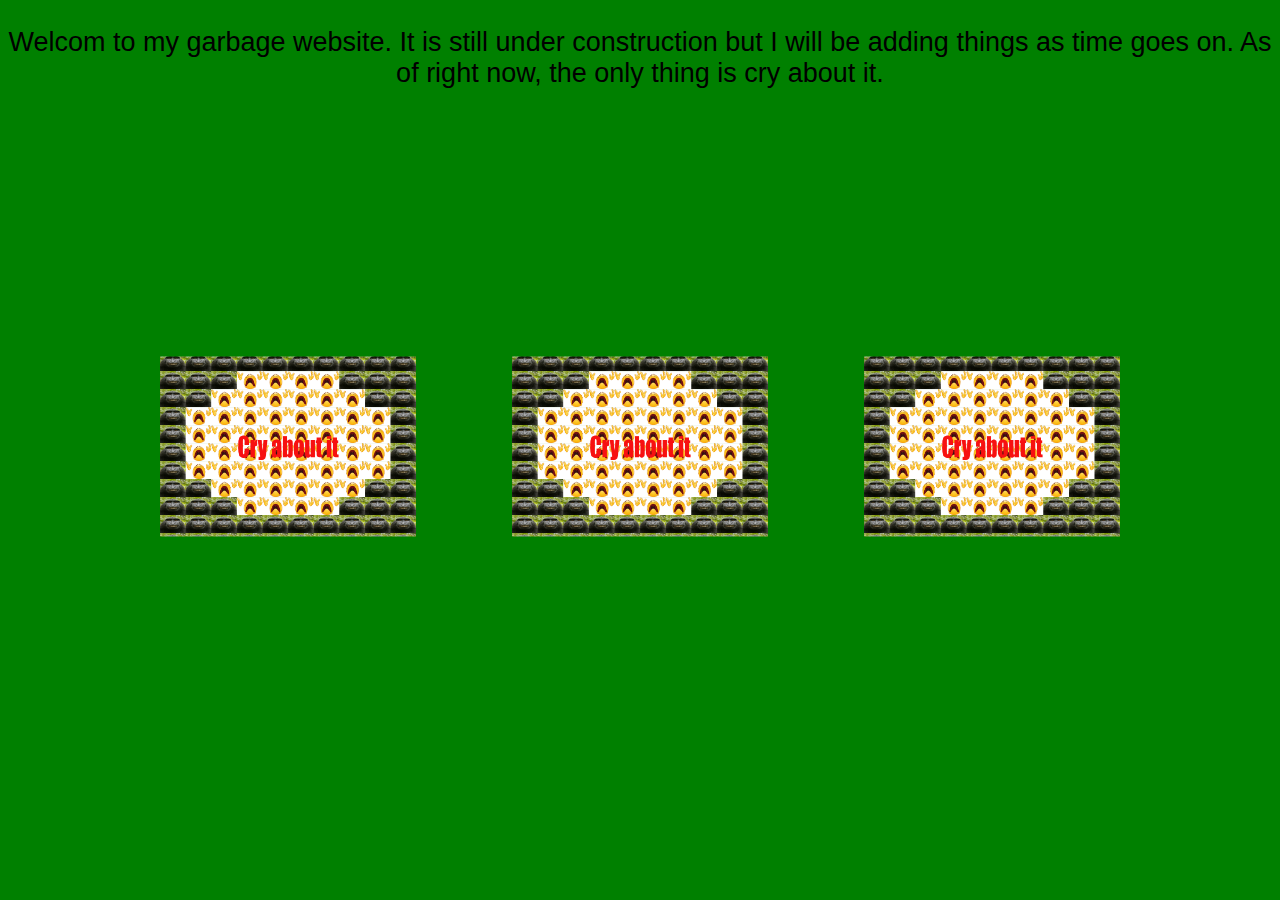
==== index.html @ cc0e8bf5 "test?" ====
<!DOCTYPE html>
<html>
    <head>
        <link rel = "stylesheet" type ="text/css" href = "style.css">
        <link rel="icon" type="image/x-icon" href="/images/pain.ico">
        <title> Main Page</title>
    </head>
    <body>
        <p>
            Welcom to my garbage website. It is still under construction but I
            will be adding things as time goes on. As of right now, the only thing is cry about it.
        </p>
        <div id = "box">
            <a href = "snake.html">
                <img src = "images/cry.png" width = "200" height = "150" id = "clink">
            </a>
             <a href = "cry">
                <img src = "images/cry.png" width = "200" height = "150" id = "clink">
            </a>
            <a href = "snake.html">
                <img src = "images/cry.png" width = "200" height = "150" id = "clink">
            </a>
        </div>
    </body>
</html>
---- style.css ----
html {
    scrollbar-width: none;/* hides firefox scrollbar*/
}
body{
    background-color:green;
    font-family:arial;
    font-size: 3vmin;
    margin: 0px;
    -ms-overflow-style: none;  /* hides scrollbar on IE and Edge */
    text-align:center;
    
}
body::-webkit-scrollbar {
display: none;/* hides scrolbar on chrome, safari, and opera*/
}
#tutorial{
    width: 100%;
    height: 100%;
    margin:0px;
    border: 0;
    display: block;
    /* No floating content on sides */
}
#box{
    width:75vw;
    display:flex;
    justify-content: space-between;
    position: absolute;
    transform: translate(-50%, -50%);
    left:50%;
    top: 50%;
}
#clink{
    width: 20vw;
    height: 20vh;
    z-index:1;/*displays on top of other things*/
    font-size: 1vmin;/*scales text font with window size*/
    transition: transform 1s, z-index 0.2s;
}
#clink:hover{
    z-index:2;
    transform: scale(1.25);
}
.top{
    position: absolute;
    left: 50%;
    top: 50%;
    transform: translate(-50%, -50%);/*centers div*/
    z-index:1;/*displays on top of other things*/
    font-size: 15vmin;/*scales text font with window size*/
    color:#f71111;
    
}
.banner{
    position: fixed;
    width: 100vw;
    height: 4vmin;
    z-index: 3;
}
#button{
    left: 1%;
    top:5%;
    position: absolute;
    padding: 0.1%;
    height: 3vmin;
    text-decoration: none;
    z-index: 4;
    background-color: #ff4500;
}
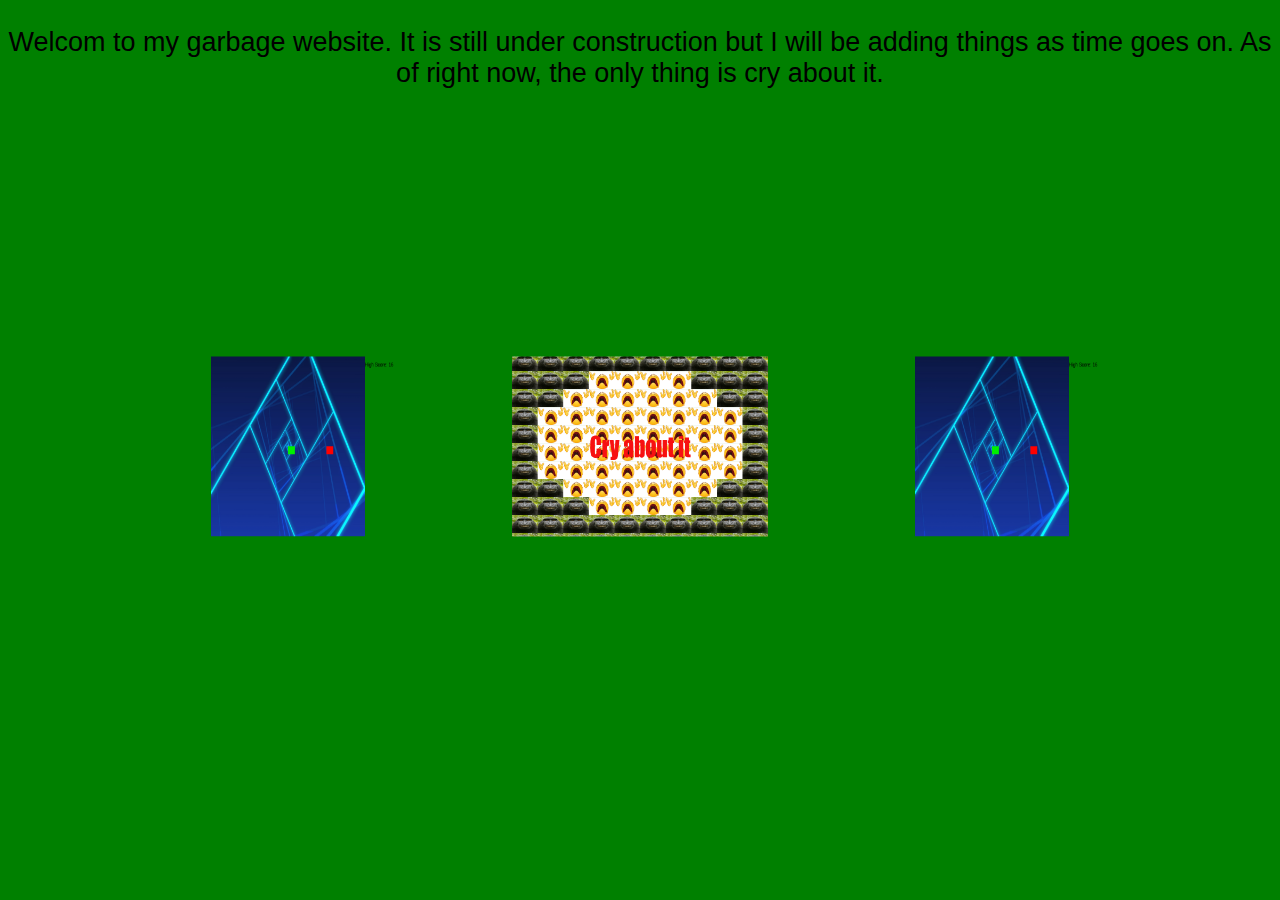
==== commit c2a9decd: "snake" ====
--- a/index.html
+++ b/index.html
@@ -12,13 +12,13 @@
         </p>
         <div id = "box">
             <a href = "snake.html">
-                <img src = "images/cry.png" width = "200" height = "150" id = "clink">
+                <img src = "images/snake.png" width = "200" height = "150" id = "clink">
             </a>
              <a href = "cry">
                 <img src = "images/cry.png" width = "200" height = "150" id = "clink">
             </a>
             <a href = "snake.html">
-                <img src = "images/cry.png" width = "200" height = "150" id = "clink">
+                <img src = "images/snake.png" width = "200" height = "150" id = "clink">
             </a>
         </div>
     </body>
--- a/style.css
+++ b/style.css
@@ -66,4 +66,16 @@
     text-decoration: none;
     z-index: 4;
     background-color: #ff4500;
+}
+#game{
+    margin:0px;
+    left:50%;
+    top:50%;
+    width: 60vw;
+    height:100vh;
+}
+#score{
+    position: absolute;
+    top:0;
+    left: 80%;
 }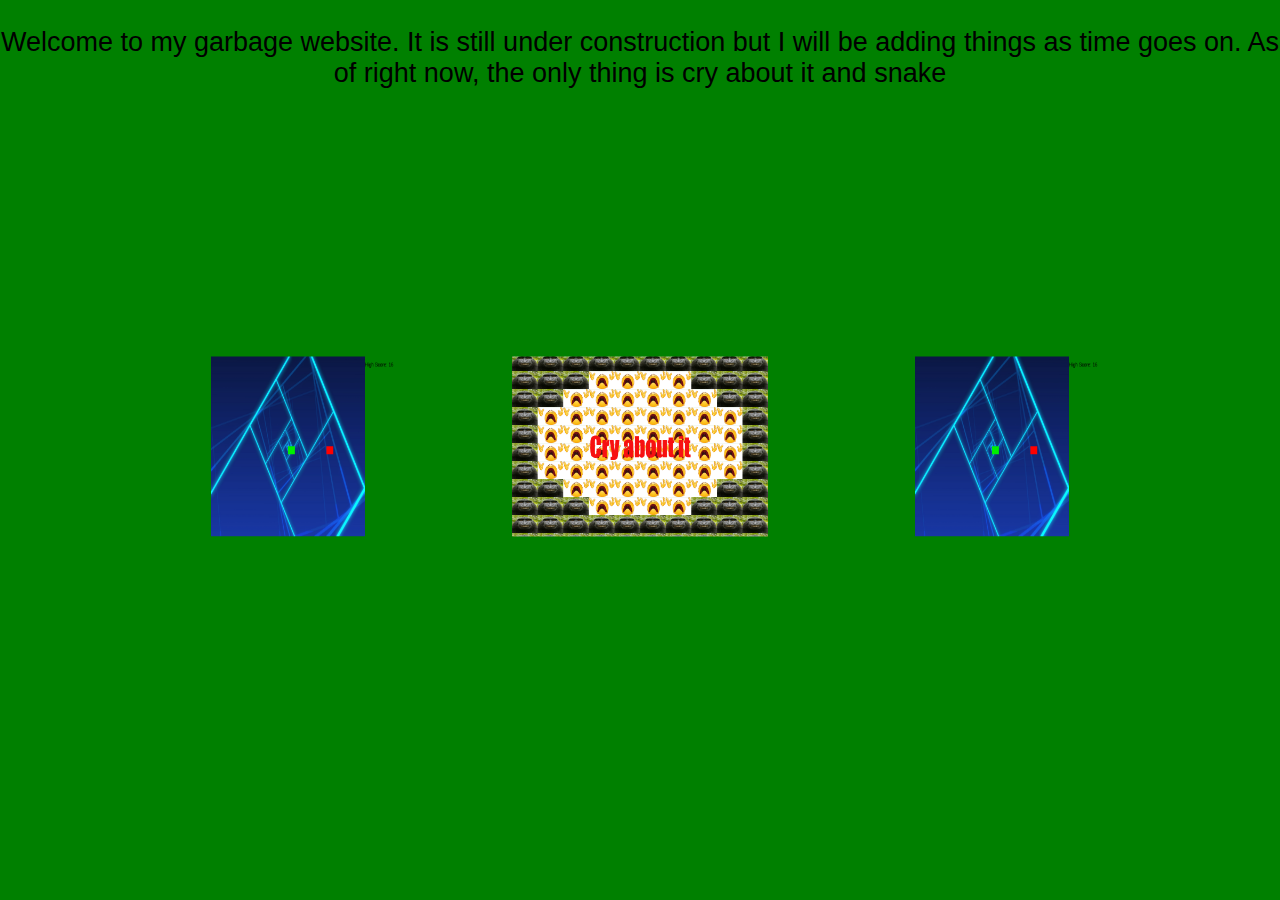
==== commit daa38299: "fixed slow apple generation for snake" ====
--- a/index.html
+++ b/index.html
@@ -7,8 +7,8 @@
     </head>
     <body>
         <p>
-            Welcom to my garbage website. It is still under construction but I
-            will be adding things as time goes on. As of right now, the only thing is cry about it.
+            Welcome to my garbage website. It is still under construction but I
+            will be adding things as time goes on. As of right now, the only thing is cry about it and snake
         </p>
         <div id = "box">
             <a href = "snake.html">
--- a/style.css
+++ b/style.css
@@ -71,8 +71,8 @@
     margin:0px;
     left:50%;
     top:50%;
-    width: 60vw;
-    height:100vh;
+    width: 100vmin;
+    height:100vmin;
 }
 #score{
     position: absolute;
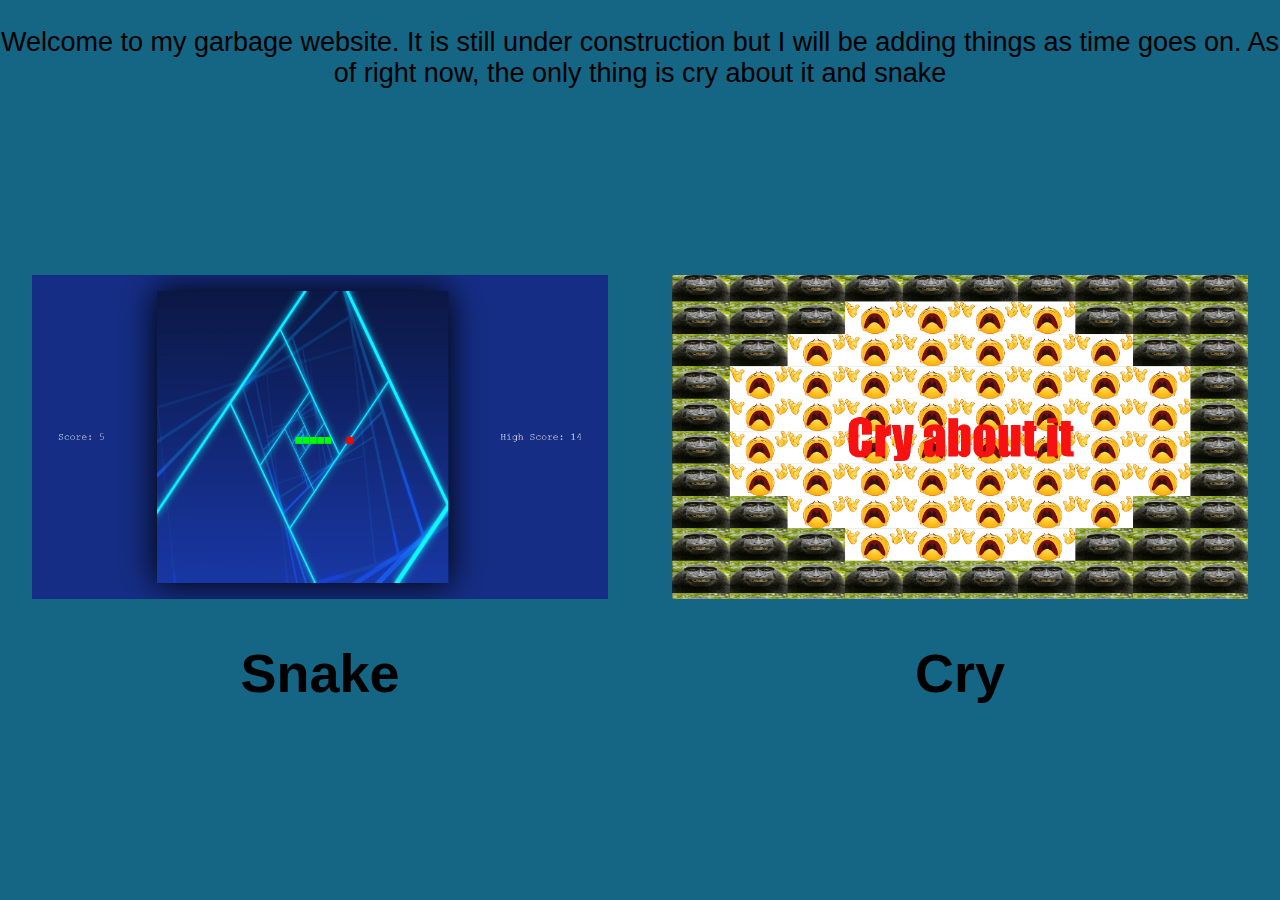
==== commit 64b7af79: "is pretty now" ====
--- a/index.html
+++ b/index.html
@@ -13,12 +13,15 @@
         <div id = "box">
             <a href = "snake.html">
                 <img src = "images/snake.png" width = "200" height = "150" id = "clink">
+                <h1>
+                    Snake
+                </h1>
             </a>
              <a href = "cry">
                 <img src = "images/cry.png" width = "200" height = "150" id = "clink">
-            </a>
-            <a href = "snake.html">
-                <img src = "images/snake.png" width = "200" height = "150" id = "clink">
+                <h1>
+                    Cry
+                </h1>
             </a>
         </div>
     </body>
--- a/style.css
+++ b/style.css
@@ -2,7 +2,7 @@
     scrollbar-width: none;/* hides firefox scrollbar*/
 }
 body{
-    background-color:green;
+    background-color:#156585;
     font-family:arial;
     font-size: 3vmin;
     margin: 0px;
@@ -21,25 +21,34 @@
     display: block;
     /* No floating content on sides */
 }
+a{
+    text-decoration: none;
+    color:black;
+    
+}a:visited{
+    color:black;
+}
 #box{
-    width:75vw;
+    width:100vw;
     display:flex;
-    justify-content: space-between;
-    position: absolute;
-    transform: translate(-50%, -50%);
-    left:50%;
-    top: 50%;
+    justify-content: space-around;
+    align-items:center;
+    align-content:center;
+    height:87vh;
+    flex-wrap:wrap;
 }
 #clink{
-    width: 20vw;
-    height: 20vh;
+    width: 64vmin;
+    height:36vmin;
     z-index:1;/*displays on top of other things*/
     font-size: 1vmin;/*scales text font with window size*/
-    transition: transform 1s, z-index 0.2s;
+    transition: transform 1s, z-index 0.2s ,box-shadow 1s;
 }
 #clink:hover{
-    z-index:2;
+    z-index:500;
     transform: scale(1.25);
+    box-shadow:0 0 1vmin 0.5vmin #351585;
+    
 }
 .top{
     position: absolute;
@@ -67,15 +76,31 @@
     z-index: 4;
     background-color: #ff4500;
 }
+#snake{
+    background-color:#152d85;
+    color: white;
+    cursor:none;
+}
+#container{
+    height: 100vh;
+    width: 100vw;
+    display:flex;
+    flex-wrap: wrap;
+    flex-direction: row;
+    justify-content:space-around;
+    align-items:center;
+    align-content:space-around;
+    font-family:courier new;
+}
 #game{
-    margin:0px;
-    left:50%;
-    top:50%;
-    width: 100vmin;
-    height:100vmin;
+    cursor:none;
+    height: 90vmin;
+    width: 90vmin;
+    box-shadow: 0 0 10vmin 0.2vmin #000;
 }
 #score{
-    position: absolute;
-    top:0;
-    left: 80%;
+    z-index:1;
+}
+#current{
+    z-index:1;
 }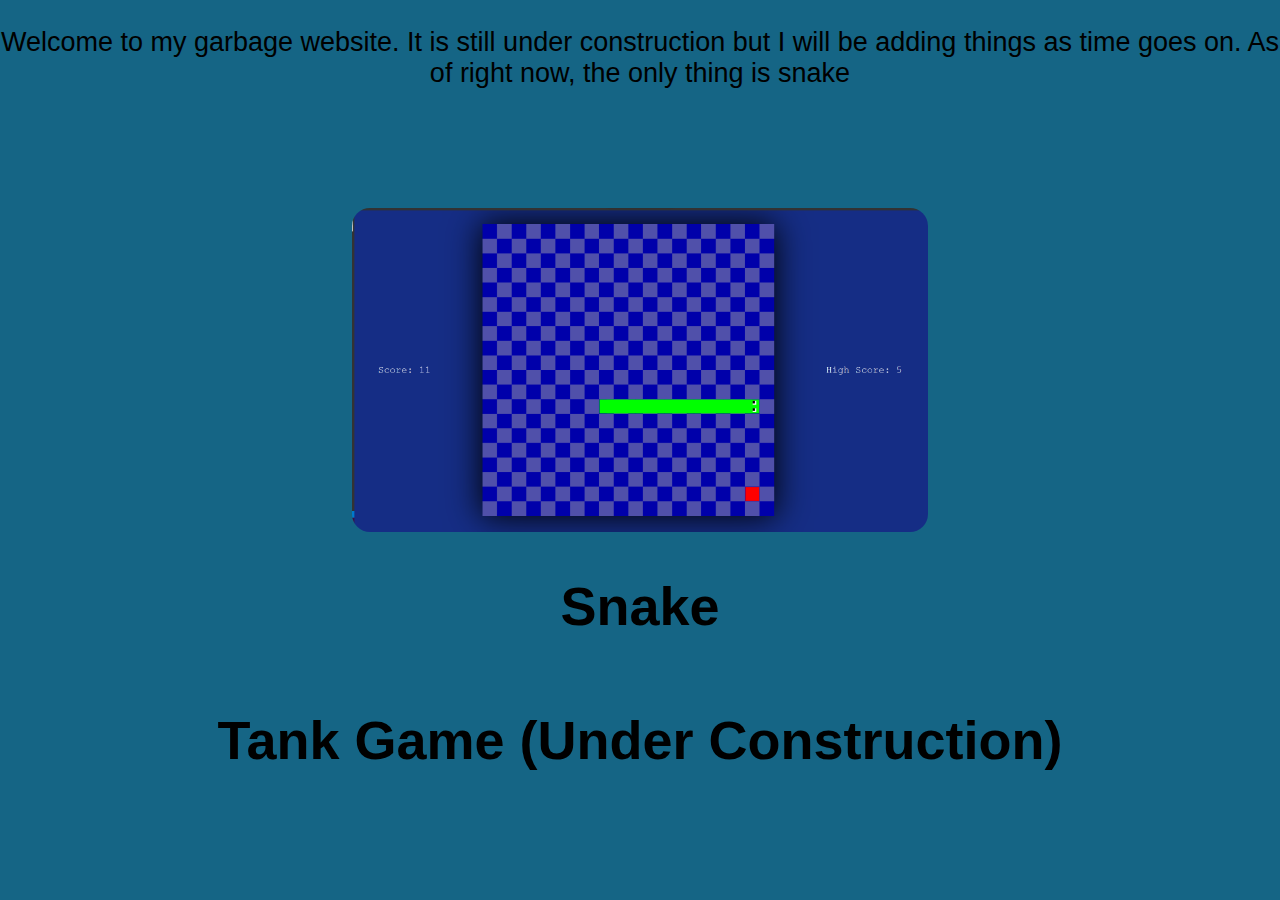
==== commit 67f7c5d2: "fixes and graphical updates" ====
--- a/index.html
+++ b/index.html
@@ -8,7 +8,7 @@
     <body>
         <p>
             Welcome to my garbage website. It is still under construction but I
-            will be adding things as time goes on. As of right now, the only thing is cry about it and snake
+            will be adding things as time goes on. As of right now, the only thing is snake
         </p>
         <div id = "box">
             <a href = "snake.html">
@@ -17,10 +17,9 @@
                     Snake
                 </h1>
             </a>
-             <a href = "cry">
-                <img src = "images/cry.png" width = "200" height = "150" id = "clink">
+             <a href = "tank">
                 <h1>
-                    Cry
+                    Tank Game (Under Construction)
                 </h1>
             </a>
         </div>
--- a/style.css
+++ b/style.css
@@ -38,6 +38,8 @@
     flex-wrap:wrap;
 }
 #clink{
+    box-sizing: border-box;
+    border-radius:2vmin;
     width: 64vmin;
     height:36vmin;
     z-index:1;/*displays on top of other things*/
@@ -46,7 +48,7 @@
 }
 #clink:hover{
     z-index:500;
-    transform: scale(1.25);
+    transform: scale(1.1);
     box-shadow:0 0 1vmin 0.5vmin #351585;
     
 }
@@ -67,19 +69,16 @@
     z-index: 3;
 }
 #button{
-    left: 1%;
-    top:5%;
-    position: absolute;
-    padding: 0.1%;
-    height: 3vmin;
-    text-decoration: none;
-    z-index: 4;
-    background-color: #ff4500;
+    background-color: #222222;
+    color: #eeeeee;
+    transition: transform 1s;
+}
+#button:hover{
+    transform:scale(1.1);
 }
 #snake{
     background-color:#152d85;
     color: white;
-    cursor:none;
 }
 #container{
     height: 100vh;
@@ -93,11 +92,12 @@
     font-family:courier new;
 }
 #game{
-    cursor:none;
     height: 90vmin;
     width: 90vmin;
     box-shadow: 0 0 10vmin 0.2vmin #000;
+    cursor:none;
 }
+
 #score{
     z-index:1;
 }
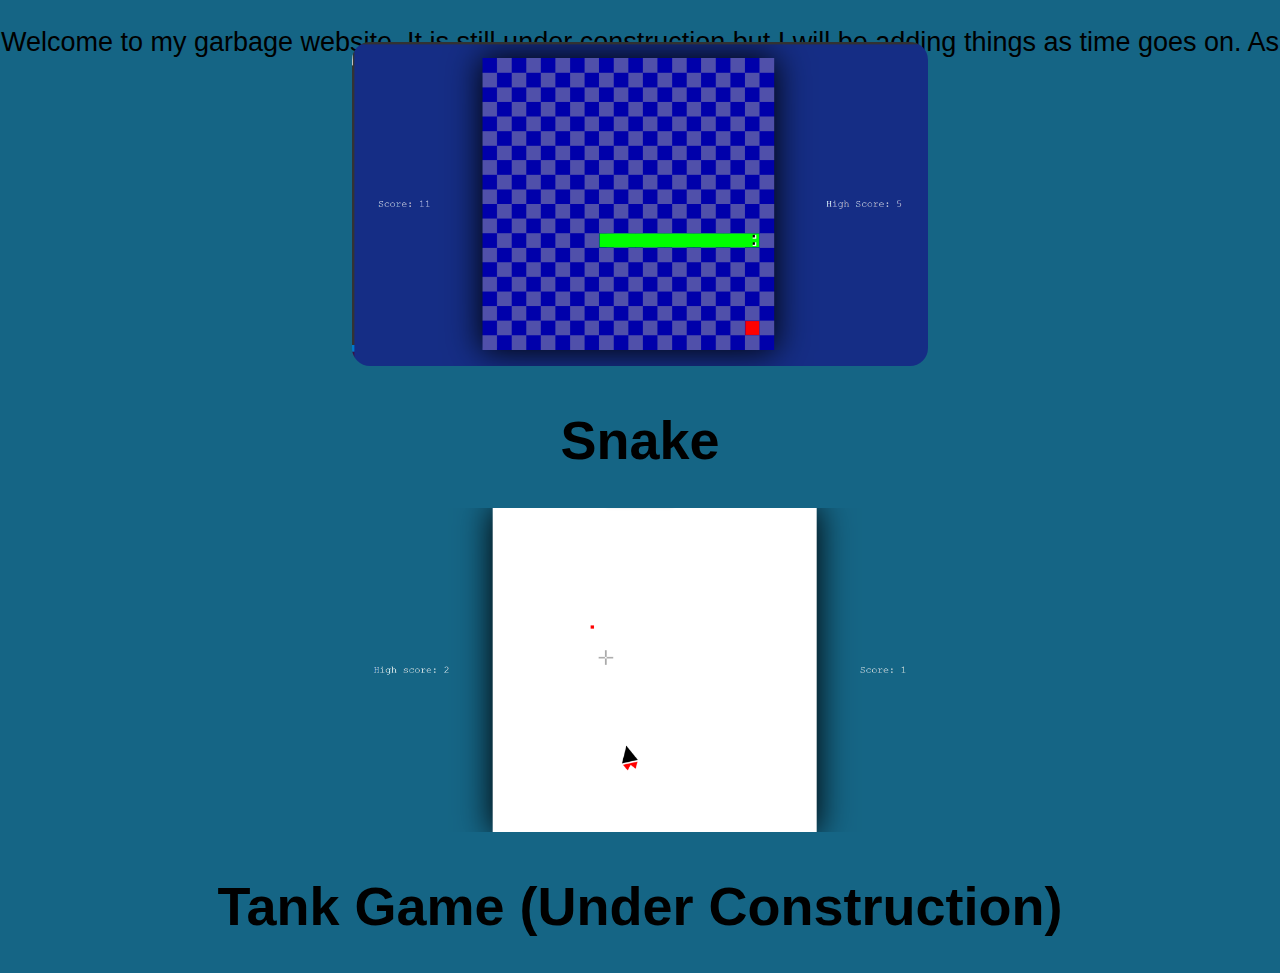
==== commit a1ec8e79: "fixed tank movement, added tank thumbnail to main page" ====
--- a/index.html
+++ b/index.html
@@ -12,12 +12,13 @@
         </p>
         <div id = "box">
             <a href = "snake.html">
-                <img src = "images/snake.png" width = "200" height = "150" id = "clink">
+                <img src = "images/snake.png" id = "clink">
                 <h1>
                     Snake
                 </h1>
             </a>
              <a href = "tank">
+                 <img src = "images/tank.png" id = "clink">
                 <h1>
                     Tank Game (Under Construction)
                 </h1>
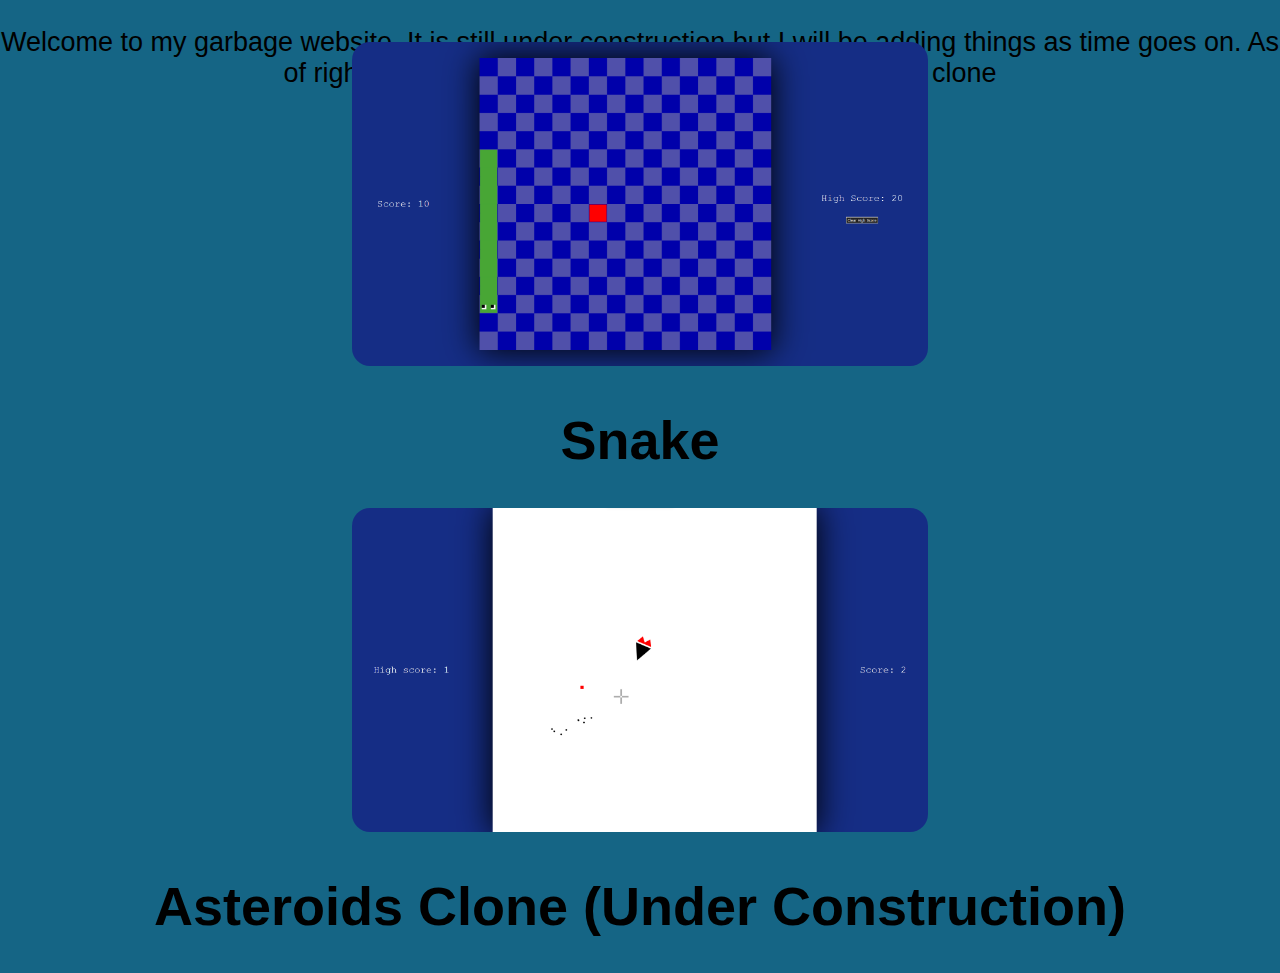
==== commit 154d1366: "fixed text" ====
--- a/index.html
+++ b/index.html
@@ -8,7 +8,7 @@
     <body>
         <p>
             Welcome to my garbage website. It is still under construction but I
-            will be adding things as time goes on. As of right now, the only thing is snake
+            will be adding things as time goes on. As of right now, the only thing is snake, and my asteroids clone
         </p>
         <div id = "box">
             <a href = "snake.html">
@@ -20,7 +20,7 @@
              <a href = "tank">
                  <img src = "images/tank.png" id = "clink">
                 <h1>
-                    Tank Game (Under Construction)
+                    Asteroids Clone (Under Construction)
                 </h1>
             </a>
         </div>
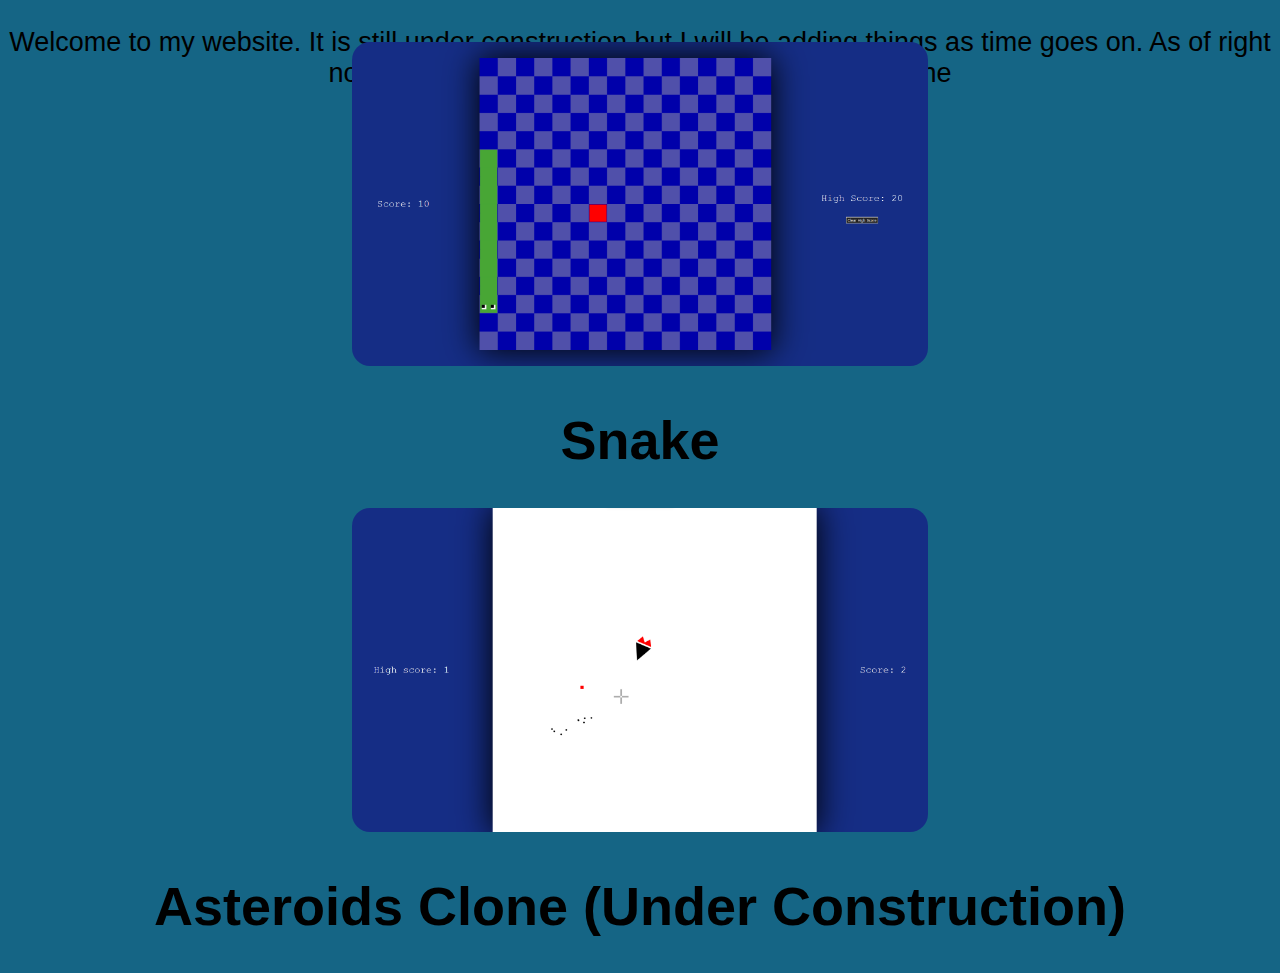
==== commit 1ff3063d: "added more comments to tank.js" ====
--- a/index.html
+++ b/index.html
@@ -7,7 +7,7 @@
     </head>
     <body>
         <p>
-            Welcome to my garbage website. It is still under construction but I
+            Welcome to my website. It is still under construction but I
             will be adding things as time goes on. As of right now, the only thing is snake, and my asteroids clone
         </p>
         <div id = "box">
@@ -18,7 +18,7 @@
                 </h1>
             </a>
              <a href = "tank">
-                 <img src = "images/tank.png" id = "clink">
+                <img src = "images/tank.png" id = "clink">
                 <h1>
                     Asteroids Clone (Under Construction)
                 </h1>
